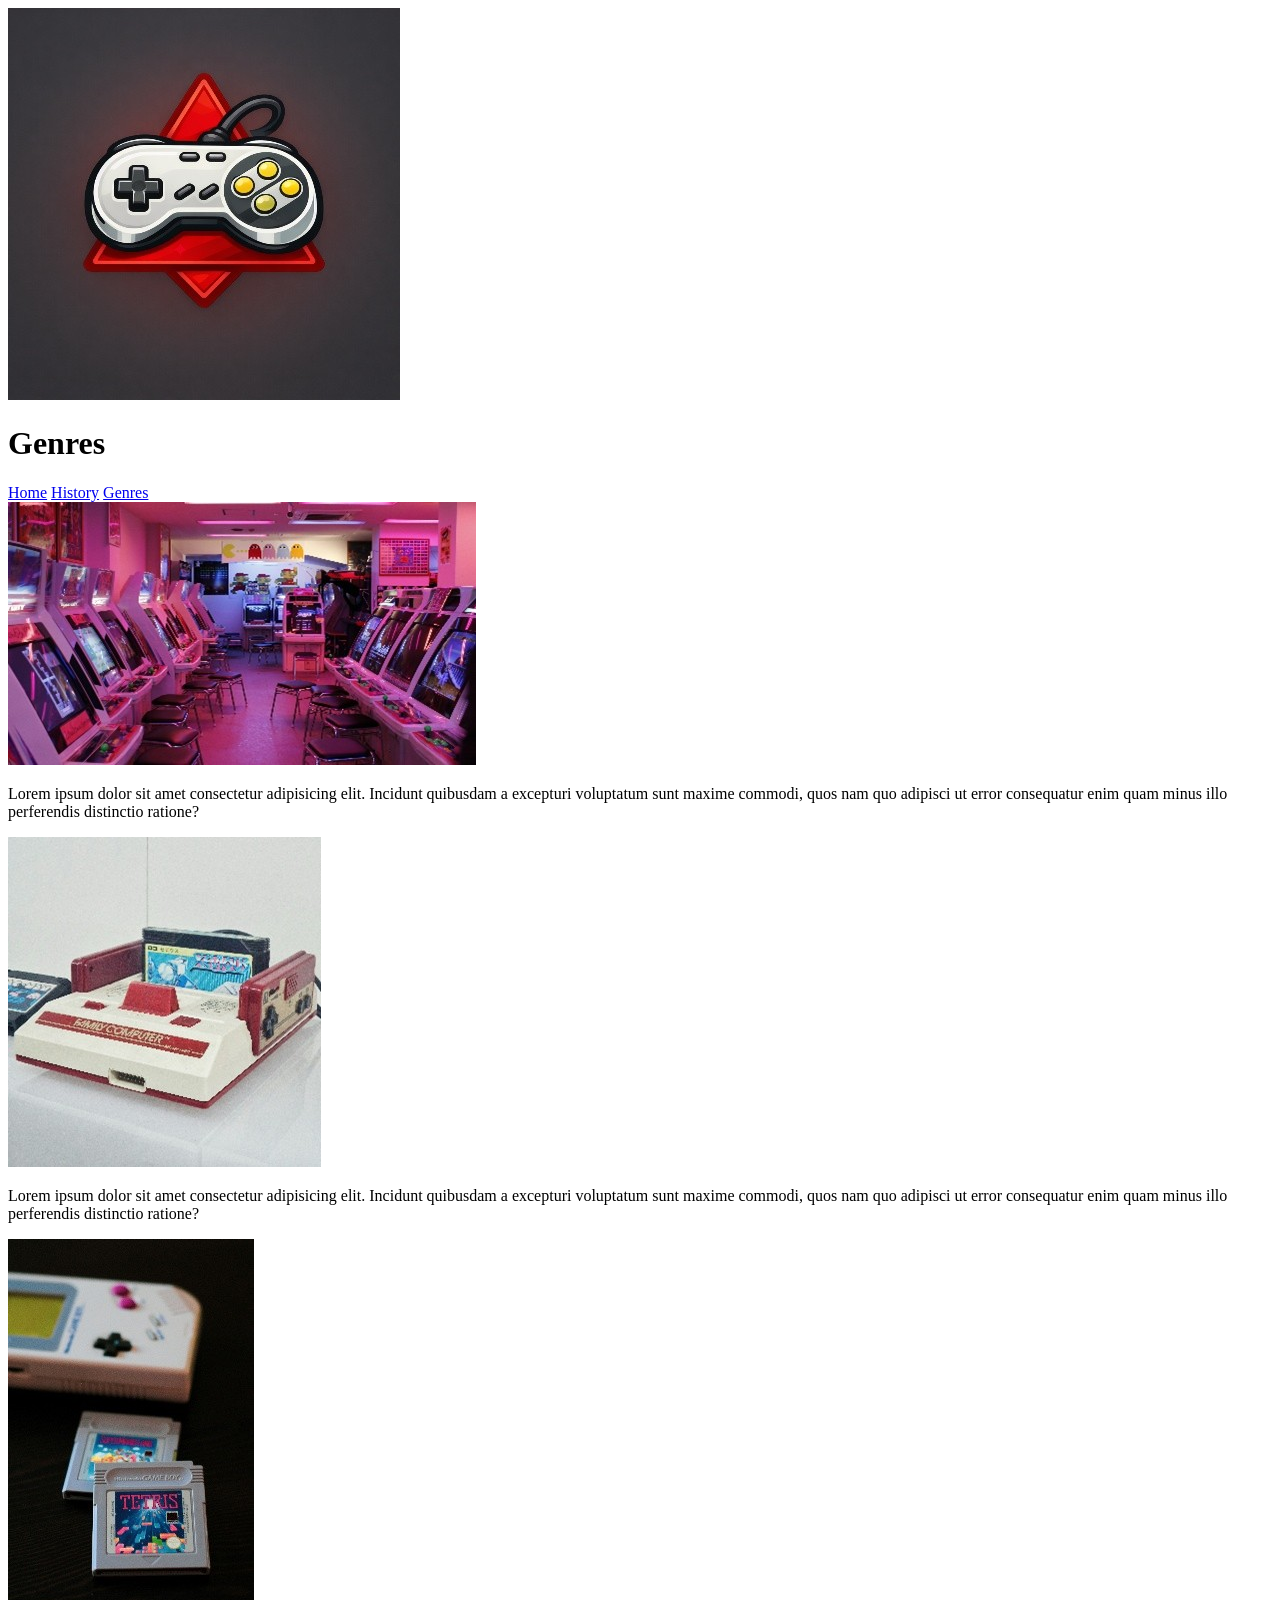
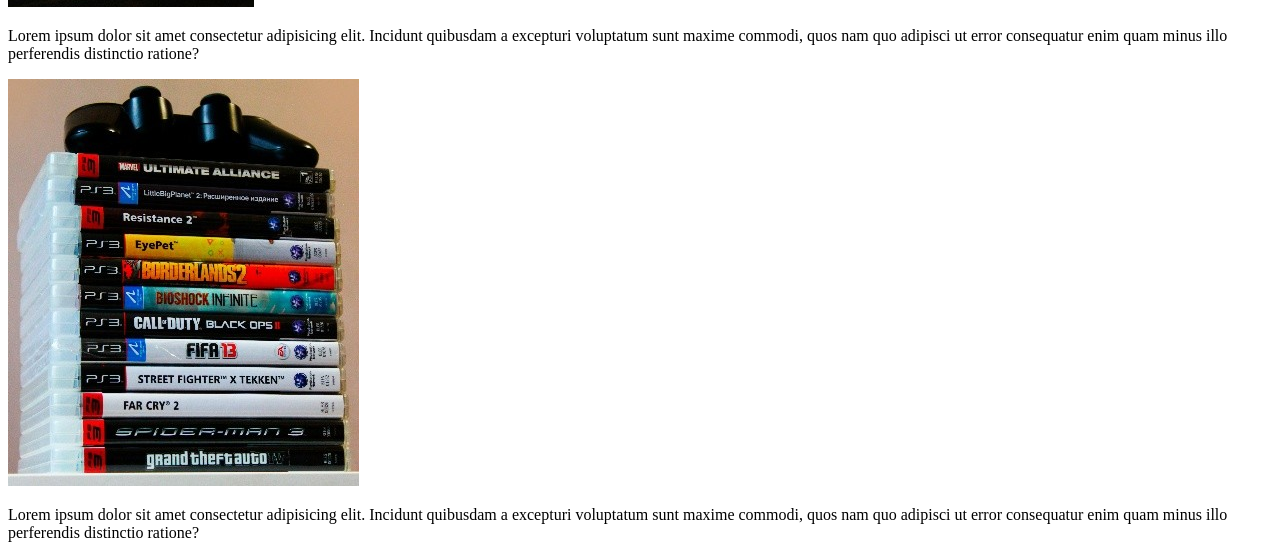
==== sub-pages/genres.html @ 2dd529a5 "Added base HTML for subpages" ====
<!DOCTYPE html>
<html lang="en">
<head>
    <meta charset="UTF-8">
    <meta name="viewport" content="width=device-width, initial-scale=1.0">
    <title>Document</title>
</head>
<body>
    <header>
        <img src="../images/logo.jpg" alt="">
        <h1>Genres</h1>
        <nav>
            <a href="../index.html" target="_blank">Home</a>
            <a href="history.html" target="_blank">History</a>
            <a href="#">Genres</a>
        </nav>
    </header>

    <main>
        <div>
            <img src="../images/arcade.jpg" alt="Arcade">
            <p>
                Lorem ipsum dolor sit amet consectetur adipisicing elit. 
                Incidunt quibusdam a excepturi voluptatum sunt maxime commodi,
                quos nam quo adipisci ut error consequatur enim quam minus illo 
                perferendis distinctio ratione?
            </p>
        </div>

        <div>
            <img src="../images/console.jpg" alt="Console">
            <p>
                Lorem ipsum dolor sit amet consectetur adipisicing elit. 
                Incidunt quibusdam a excepturi voluptatum sunt maxime commodi,
                quos nam quo adipisci ut error consequatur enim quam minus illo 
                perferendis distinctio ratione?
            </p>
        </div>
        
        <div>
            <img src="../images/cartridges.jpg" alt="Game Cartridges">
            <p>
                Lorem ipsum dolor sit amet consectetur adipisicing elit. 
                Incidunt quibusdam a excepturi voluptatum sunt maxime commodi,
                quos nam quo adipisci ut error consequatur enim quam minus illo 
                perferendis distinctio ratione?
            </p>
        </div>

        <div>
            <img src="../images/games.jpg" alt="Games">
            <p>
                Lorem ipsum dolor sit amet consectetur adipisicing elit. 
                Incidunt quibusdam a excepturi voluptatum sunt maxime commodi,
                quos nam quo adipisci ut error consequatur enim quam minus illo 
                perferendis distinctio ratione?
            </p>
        </div>
        
        <footer>

        </footer>
    </main>
</body>
</html>
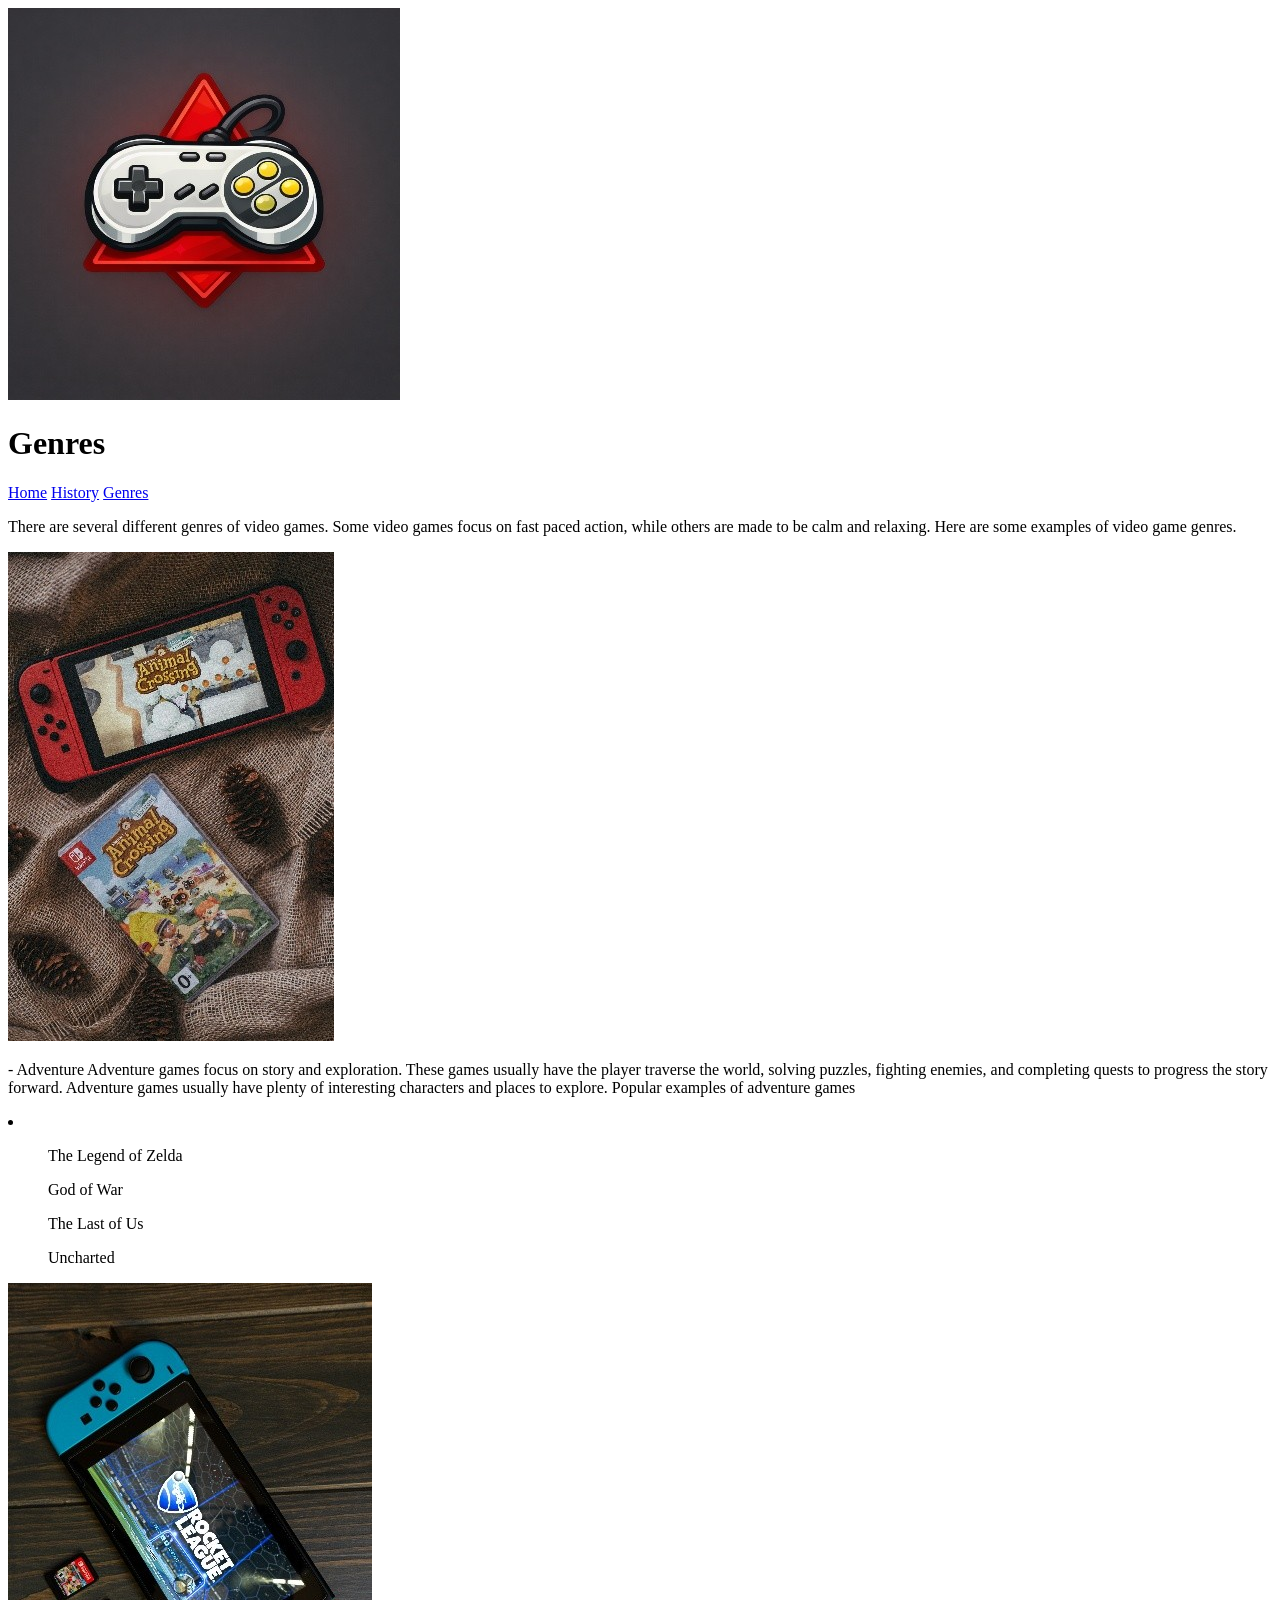
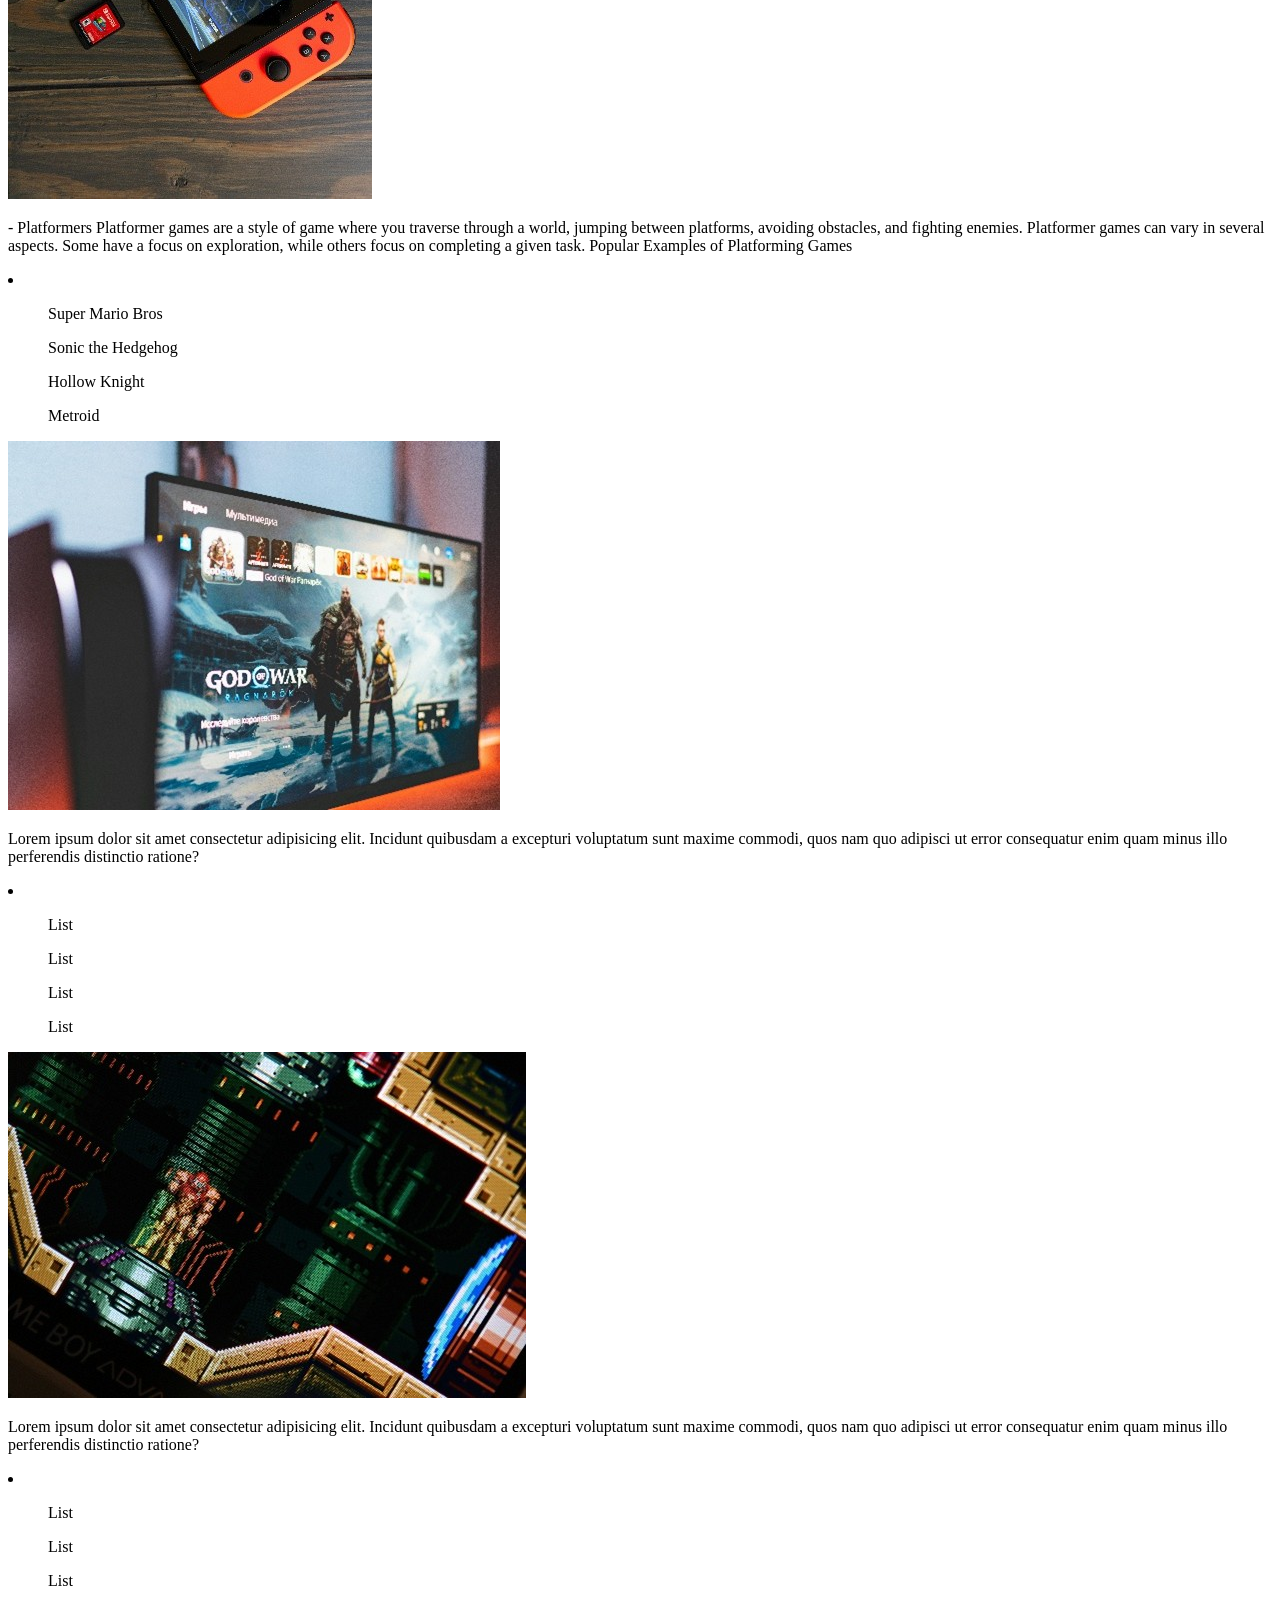
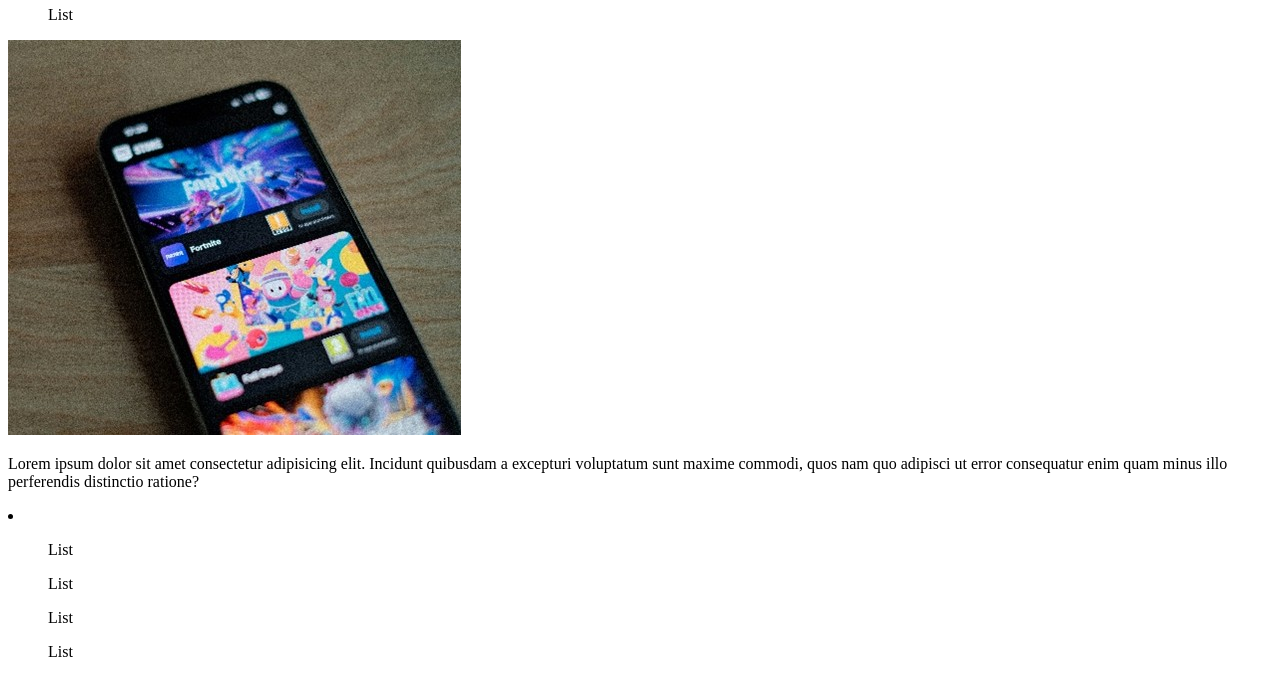
==== commit b0383c73: "Worked on HTML for the sub Pages" ====
--- a/sub-pages/genres.html
+++ b/sub-pages/genres.html
@@ -11,50 +11,100 @@
         <h1>Genres</h1>
         <nav>
             <a href="../index.html" target="_blank">Home</a>
-            <a href="history.html" target="_blank">History</a>
-            <a href="#">Genres</a>
+            <a href="#" target="_blank">History</a>
+            <a href="genres.html">Genres</a>
         </nav>
     </header>
 
     <main>
+
+        <p>
+            There are several different genres of video games. Some video games focus on fast paced action, 
+            while others are made to be calm and relaxing. Here are some examples of video game genres.
+        </p>
+
         <div>
-            <img src="../images/arcade.jpg" alt="Arcade">
+            <img src="../images/switch1.jpg" alt="Arcade">
+            <p>
+                - Adventure
+                Adventure games focus on story and exploration. These games usually have the player traverse 
+                the world, solving puzzles, fighting enemies, and completing quests to progress the story forward. 
+                Adventure games usually have plenty of interesting characters and places to explore.
+                
+                Popular examples of adventure games
+            </p>
+            <li>
+                <ul>The Legend of Zelda</ul>
+                <ul>God of War</ul>
+                <ul>The Last of Us</ul>
+                <ul>Uncharted</ul>
+            </li>
+        </div>
+
+        <div>
+            <img src="../images/switch2.jpg" alt="Console">
+            <p>
+                - Platformers
+                Platformer games are a style of game where you traverse through a world, jumping between platforms, avoiding 
+                obstacles, and fighting enemies. Platformer games can vary in several aspects. Some have a focus on 
+                exploration, while others focus on completing a given task.
+                
+                Popular Examples of Platforming Games
+            </p>
+            <li>
+                <ul>Super Mario Bros</ul>
+                <ul>Sonic the Hedgehog</ul>
+                <ul>Hollow Knight</ul>
+                <ul>Metroid</ul>
+            </li>
+        </div>
+        
+        <div>
+            <img src="../images/screen.jpg" alt="Game Cartridges">
             <p>
                 Lorem ipsum dolor sit amet consectetur adipisicing elit. 
                 Incidunt quibusdam a excepturi voluptatum sunt maxime commodi,
                 quos nam quo adipisci ut error consequatur enim quam minus illo 
                 perferendis distinctio ratione?
             </p>
+            <li>
+                <ul>List</ul>
+                <ul>List</ul>
+                <ul>List</ul>
+                <ul>List</ul>
+            </li>
         </div>
 
         <div>
-            <img src="../images/console.jpg" alt="Console">
+            <img src="../images/gamescreen.jpg" alt="Games">
             <p>
                 Lorem ipsum dolor sit amet consectetur adipisicing elit. 
                 Incidunt quibusdam a excepturi voluptatum sunt maxime commodi,
                 quos nam quo adipisci ut error consequatur enim quam minus illo 
                 perferendis distinctio ratione?
             </p>
+            <li>
+                <ul>List</ul>
+                <ul>List</ul>
+                <ul>List</ul>
+                <ul>List</ul>
+            </li>
         </div>
-        
+
         <div>
-            <img src="../images/cartridges.jpg" alt="Game Cartridges">
+            <img src="../images/phone.jpg" alt="Games">
             <p>
                 Lorem ipsum dolor sit amet consectetur adipisicing elit. 
                 Incidunt quibusdam a excepturi voluptatum sunt maxime commodi,
                 quos nam quo adipisci ut error consequatur enim quam minus illo 
                 perferendis distinctio ratione?
             </p>
-        </div>
-
-        <div>
-            <img src="../images/games.jpg" alt="Games">
-            <p>
-                Lorem ipsum dolor sit amet consectetur adipisicing elit. 
-                Incidunt quibusdam a excepturi voluptatum sunt maxime commodi,
-                quos nam quo adipisci ut error consequatur enim quam minus illo 
-                perferendis distinctio ratione?
-            </p>
+            <li>
+                <ul>List</ul>
+                <ul>List</ul>
+                <ul>List</ul>
+                <ul>List</ul>
+            </li>
         </div>
         
         <footer>
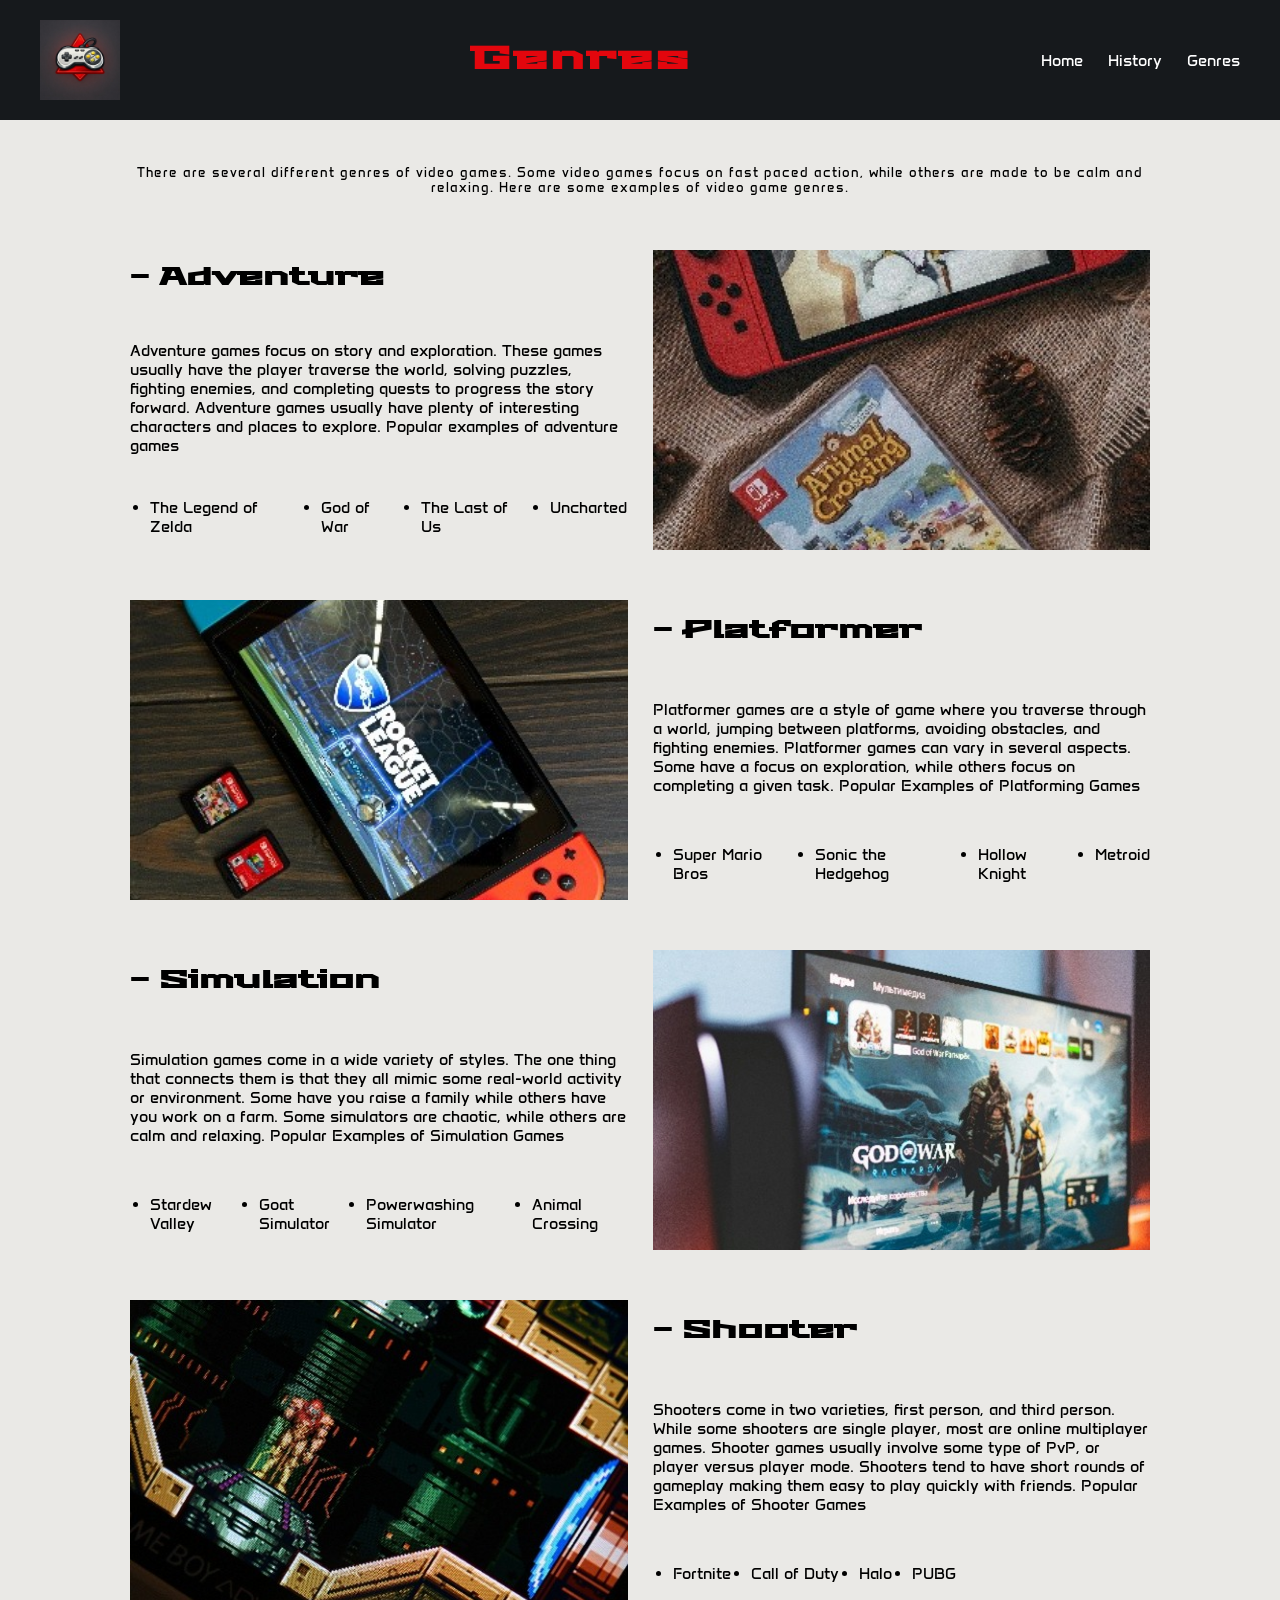
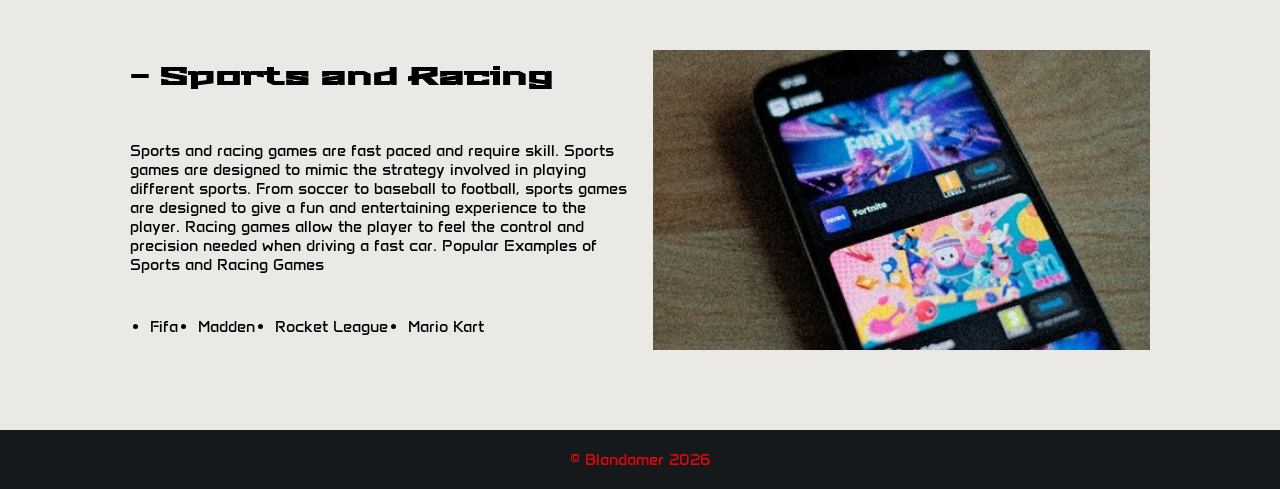
==== commit ebb06e3c: "Completed CSS for sub-pages" ====
--- a/sub-pages/genres.html
+++ b/sub-pages/genres.html
@@ -3,113 +3,126 @@
 <head>
     <meta charset="UTF-8">
     <meta name="viewport" content="width=device-width, initial-scale=1.0">
-    <title>Document</title>
+    <title>The Gamer's Guide</title>
+    <link rel="stylesheet" href="../styles/sub-pages-style.css">
 </head>
 <body>
     <header>
-        <img src="../images/logo.jpg" alt="">
+        <img src="../images/logo.jpg" alt="" class="logo">
         <h1>Genres</h1>
         <nav>
             <a href="../index.html" target="_blank">Home</a>
-            <a href="#" target="_blank">History</a>
-            <a href="genres.html">Genres</a>
+            <a href="history.html" target="_blank">History</a>
+            <a href="#">Genres</a>
         </nav>
     </header>
 
     <main>
 
-        <p>
+        <p id="page-description">
             There are several different genres of video games. Some video games focus on fast paced action, 
             while others are made to be calm and relaxing. Here are some examples of video game genres.
         </p>
 
-        <div>
+        <div class="right-div">
             <img src="../images/switch1.jpg" alt="Arcade">
+
+            <h2>- Adventure</h2>
             <p>
-                - Adventure
                 Adventure games focus on story and exploration. These games usually have the player traverse 
                 the world, solving puzzles, fighting enemies, and completing quests to progress the story forward. 
                 Adventure games usually have plenty of interesting characters and places to explore.
                 
                 Popular examples of adventure games
             </p>
-            <li>
-                <ul>The Legend of Zelda</ul>
-                <ul>God of War</ul>
-                <ul>The Last of Us</ul>
-                <ul>Uncharted</ul>
-            </li>
+            <ul>
+                <li>The Legend of Zelda</li>
+                <li>God of War</li>
+                <li>The Last of Us</li>
+                <li>Uncharted</li>
+            </ul>
         </div>
 
-        <div>
+        <div class="left-div">
             <img src="../images/switch2.jpg" alt="Console">
+
+            <h2>- Platformer</h2>
             <p>
-                - Platformers
                 Platformer games are a style of game where you traverse through a world, jumping between platforms, avoiding 
                 obstacles, and fighting enemies. Platformer games can vary in several aspects. Some have a focus on 
                 exploration, while others focus on completing a given task.
                 
                 Popular Examples of Platforming Games
             </p>
-            <li>
-                <ul>Super Mario Bros</ul>
-                <ul>Sonic the Hedgehog</ul>
-                <ul>Hollow Knight</ul>
-                <ul>Metroid</ul>
-            </li>
+            <ul>
+                <li>Super Mario Bros</li>
+                <li>Sonic the Hedgehog</li>
+                <li>Hollow Knight</li>
+                <li>Metroid</li>
+            </ul>
         </div>
         
-        <div>
+        <div class="right-div">
             <img src="../images/screen.jpg" alt="Game Cartridges">
+
+            <h2>- Simulation</h2>
             <p>
-                Lorem ipsum dolor sit amet consectetur adipisicing elit. 
-                Incidunt quibusdam a excepturi voluptatum sunt maxime commodi,
-                quos nam quo adipisci ut error consequatur enim quam minus illo 
-                perferendis distinctio ratione?
+                Simulation games come in a wide variety of styles. The one thing that connects them is that they all mimic 
+                some real-world activity or environment. Some have you raise a family while others have you work on a farm. 
+                Some simulators are chaotic, while others are calm and relaxing.
+
+                Popular Examples of Simulation Games
             </p>
-            <li>
-                <ul>List</ul>
-                <ul>List</ul>
-                <ul>List</ul>
-                <ul>List</ul>
-            </li>
+            <ul>
+                <li>Stardew Valley</li>
+                <li>Goat Simulator</li>
+                <li>Powerwashing Simulator</li>
+                <li>Animal Crossing</li>
+            </ul>
         </div>
 
-        <div>
+        <div class="left-div">
             <img src="../images/gamescreen.jpg" alt="Games">
+
+            <h2>- Shooter</h2>
             <p>
-                Lorem ipsum dolor sit amet consectetur adipisicing elit. 
-                Incidunt quibusdam a excepturi voluptatum sunt maxime commodi,
-                quos nam quo adipisci ut error consequatur enim quam minus illo 
-                perferendis distinctio ratione?
+                Shooters come in two varieties, first person, and third person. While some shooters are single player, most are 
+                online multiplayer games. Shooter games usually involve some type of PvP, or player versus player mode. Shooters 
+                tend to have short rounds of gameplay making them easy to play quickly with friends.
+
+                Popular Examples of Shooter Games
             </p>
-            <li>
-                <ul>List</ul>
-                <ul>List</ul>
-                <ul>List</ul>
-                <ul>List</ul>
-            </li>
+            <ul>
+                <li>Fortnite</li>
+                <li>Call of Duty</li>
+                <li>Halo</li>
+                <li>PUBG</li>
+            </ul>
         </div>
 
-        <div>
+        <div class="right-div">
             <img src="../images/phone.jpg" alt="Games">
+
+            <h2>- Sports and Racing</h2>
             <p>
-                Lorem ipsum dolor sit amet consectetur adipisicing elit. 
-                Incidunt quibusdam a excepturi voluptatum sunt maxime commodi,
-                quos nam quo adipisci ut error consequatur enim quam minus illo 
-                perferendis distinctio ratione?
+                Sports and racing games are fast paced and require skill. Sports games are designed to mimic the strategy involved 
+                in playing different sports. From soccer to baseball to football, sports games are designed to give a fun and 
+                entertaining experience to the player. Racing games allow the player to feel the control and precision needed when 
+                driving a fast car.
+
+                Popular Examples of Sports and Racing Games
             </p>
-            <li>
-                <ul>List</ul>
-                <ul>List</ul>
-                <ul>List</ul>
-                <ul>List</ul>
-            </li>
-        </div>
-        
-        <footer>
+            <ul>
+                <li>Fifa</li>
+                <li>Madden</li>
+                <li>Rocket League</li>
+                <li>Mario Kart</li>
+            </ul>
+        </div>   
+    </main>
 
-        </footer>
-    </main>
+    <footer>
+        <p>&copy; Blandamer 2026</p>
+    </footer>
 </body>
 </html>
--- a/styles/sub-pages-style.css
+++ b/styles/sub-pages-style.css
@@ -0,0 +1,182 @@
+/* Header Font */
+@import url('https://fonts.googleapis.com/css2?family=Stalinist+One&display=swap');
+@import url('https://fonts.googleapis.com/css2?family=Audiowide&display=swap');
+
+/* Paragraph Font */
+@import url('https://fonts.googleapis.com/css2?family=Quantico:ital,wght@0,400;0,700;1,400;1,700&display=swap');
+@import url('https://fonts.googleapis.com/css2?family=Anta&display=swap');
+
+/* ======================
+   GLOBAL
+====================== */
+
+*{
+    margin:0;
+    padding:0;
+    box-sizing:border-box;
+}
+
+body{
+    background-color: #eae9e6;
+}
+
+h1, h2{
+    font-family: "Stalinist One", Audiowide;
+    line-height:1.6;
+}
+
+p, li, a{
+    font-family: Quanitico, Anta;
+}
+
+main{
+    max-width:1100px;
+    margin:auto;
+    padding:40px;
+}
+
+/* ======================
+   HEADER
+====================== */
+
+header{
+    display:grid;
+    grid-template-columns:auto 1fr auto;
+    align-items:center;
+    padding:20px 40px;
+    background-color: #16191c;
+}
+
+.logo{
+    width:80px;
+}
+
+header h1{
+    text-align:center;
+    color: #e3060d;
+    letter-spacing: 2px;
+}
+
+nav{
+    display:flex;
+    gap:25px;
+}
+
+nav a{
+    text-decoration:none;
+    color: white;
+}
+
+nav a:hover{
+    color: #fce653;
+}
+
+/* ======================
+   PAGE GRID LAYOUT
+====================== */
+
+main{
+    display:grid;
+    grid-template-columns:1fr 1fr;
+    gap:50px 40px;
+}
+
+main > p{
+    grid-column:1 / -1;
+}
+
+/* ======================
+   CONTENT BLOCKS
+====================== */
+
+#page-description{
+    grid-column: 1/3;
+    text-align: center;
+    font-size: 0.8em;
+    letter-spacing: 1px;
+    padding: 5px;
+}
+
+.left-div,
+.right-div{
+    display:grid;
+    grid-template-columns:1fr 1fr;
+    gap:25px;
+    align-items:center;
+    grid-column:1 / -1;
+}
+
+.left-div img,
+.right-div img{
+    width:100%;
+    max-height: 300px;
+    object-fit:cover;
+    grid-row: 1/4;
+}
+
+.left-div p,
+.right-div p{
+    max-width:500px;
+    justify-content: center;
+}
+
+/* ======================
+   IMAGE POSITIONING
+====================== */
+
+.left-div img{
+    grid-column:1;
+}
+
+.left-div h2{
+    grid-column: 2;
+}
+
+.left-div p{
+    grid-column:2;
+}
+
+.left-div ul{
+    grid-column: 2;
+}
+
+.right-div img{
+    grid-column:2;
+}
+
+.right-div h2{
+    grid-column: 1;
+}
+
+.right-div p{
+    grid-column:1;
+}
+
+.right-div ul{
+    grid-column: 1;
+}
+
+.left-div ul,
+.right-div ul{
+    display:flex;
+    gap:20px;     
+    list-style-type:disc;
+    padding-left:20px;
+}
+
+.left-div li,
+.right-div li{
+    margin-bottom:5px;
+}
+
+/* ======================
+   FOOTER
+====================== */
+
+footer{
+    text-align:center;
+    margin-top:40px;
+    padding:20px;
+    background-color: #16191c;
+    color: #e3060d;
+}
